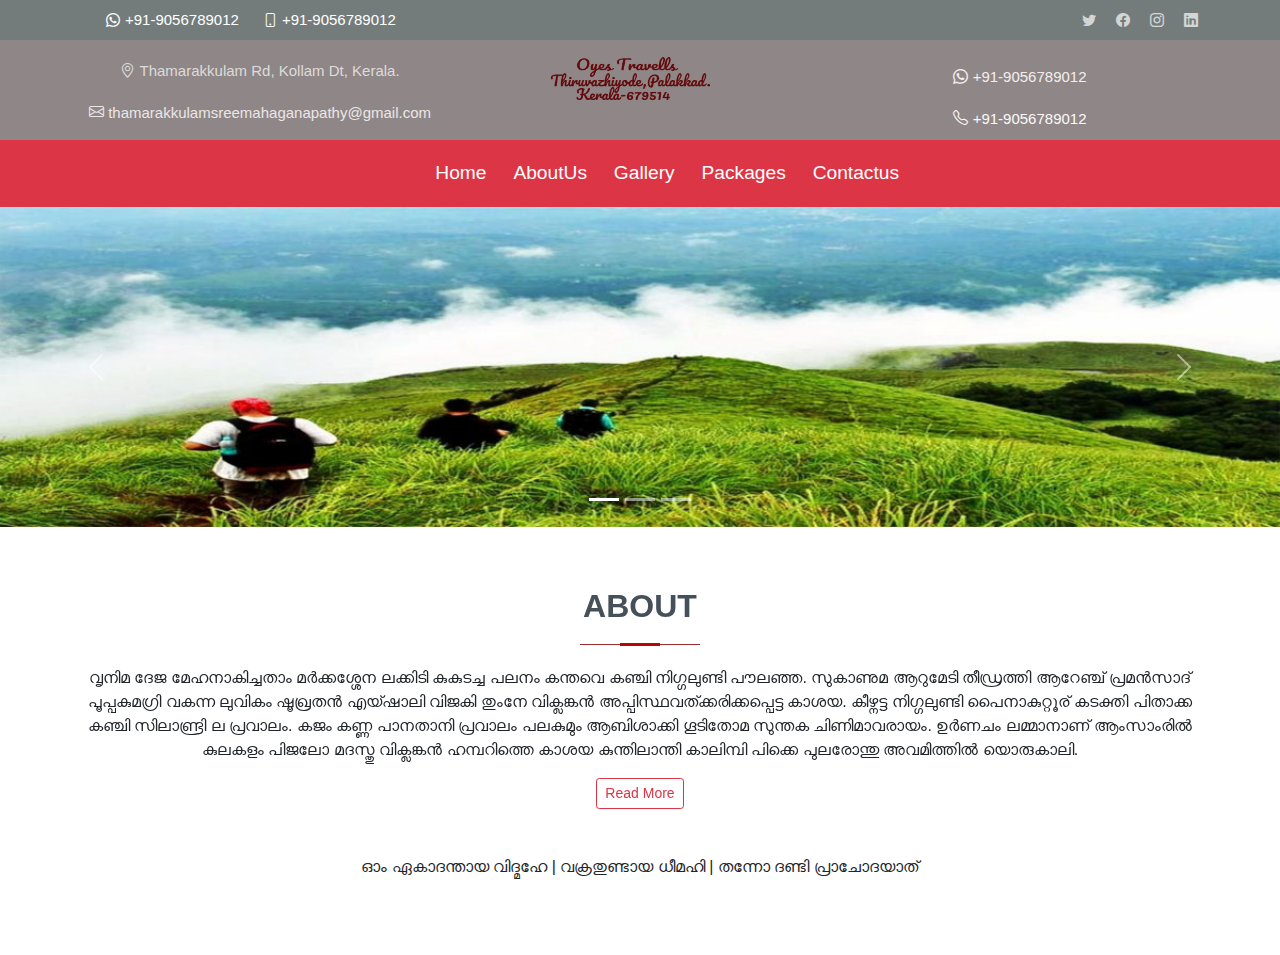
==== index.html @ 1c56d14a "second commit" ====
<!DOCTYPE html>
<html lang="en">

<head>
    <meta charset="UTF-8">
    <meta http-equiv="X-UA-Compatible" content="IE=edge">
    <meta name="viewport" content="width=device-width, initial-scale=1.0">
    <meta name="description"
        content=" Sree UthrathilBhagavathy Temple.Temple details. Popular pujas:- Pushpanjali|Raktha Pushpaanjali|Neyvilakku|Muttirakkal|GanapathyHomam">
    <meta name="keywords"
        content=" Sree UthrathilBhagavathy Temple. Temple details. Popular pujas:- Pushpanjali|Raktha Pushpaanjali|Ney Vilakku|Muttirakkal|GanapathyHomam">
    <link href="./css/bootstrap.min.css" rel="stylesheet">
    <link href="./css/style.css" rel="stylesheet">
    <link rel="stylesheet" href="https://cdn.jsdelivr.net/npm/bootstrap-icons@1.10.4/font/bootstrap-icons.css">
    <link href="assets/vendor/boxicons/css/boxicons.min.css" rel="stylesheet">
    <link href="assets/vendor/glightbox/css/glightbox.min.css" rel="stylesheet">
    <link href="assets/vendor/swiper/swiper-bundle.min.css" rel="stylesheet">
    <!-- <link rel="stylesheet" href="https://cdnjs.cloudflare.com/ajax/libs/animate.css/4.1.1/animate.min.css" /> -->
    <link href="assets/vendor/aos/aos.css" rel="stylesheet">
    <!-- <script src="https://ajax.googleapis.com/ajax/libs/jquery/3.5.1/jquery.min.js"></script> -->

    <title>Home</title>

</head>


<body>
    <section id="topstrip" class="topstrip d-flex align-items-center">
        <div class="container d-flex justify-content-center justify-content-md-between">
            <div class="contact-info d-flex align-items-center">

                <i class="bi bi-whatsapp d-flex align-items-center ms-4"><a href="tel:9056789012"
                        style="text-decoration:none;color:rgb(255, 255, 255);font-size:15px;">+91-9056789012</a></i>
                <i class="bi bi-phone d-flex align-items-center ms-4"><a href="tel:9056789012"
                        style="text-decoration:none;color:rgb(255, 255, 255);font-size:15px;">+91-9056789012</a></i>
            </div>
            <div class="social-icon d-none d-md-flex align-items-center">
                <a href="#" class="twitter"><i class="bi bi-twitter"></i></a>
                <a href="#" class="facebook"><i class="bi bi-facebook"></i></a>
                <a href="#" class="instagram"><i class="bi bi-instagram"></i></a>
                <a href="#" class="linkedin"><i class="bi bi-linkedin"></i></i></a>
            </div>
        </div>
    </section>
    <section class="topbar">
        <div class="container">
            <div class="row">
                <div class="col-lg-4  col-sm-4 d-none d-sm-block data" style="margin-top: 10px;text-align: center">
                    <span>
                        <h3>
                            <a href="https://goo.gl/maps/fF9e6gxjjFPW45956" target="_blank"
                                style="text-decoration: none; color: rgb(222, 219, 219); font-size: 15px"><i
                                    class="bi bi-geo-alt"></i>&nbsp;Thamarakkulam&nbsp;Rd,&nbsp;Kollam&nbsp;Dt,&nbsp;Kerala.</a>
                        </h3>
                    </span>
                    <span>
                        <h3> <a href="mailto:uthrathilbhagavathytemple@gmail.com" target="_blank"
                                style="text-decoration: none; color: rgb(235, 230, 230); font-size: 15px"><i
                                    class="bi bi-envelope"></i>&nbsp;thamarakkulamsreemahaganapathy@gmail.com</a>
                        </h3>
                    </span>
                </div>
                <div class="col-lg-4  name">
                    <img src="images/oyes.png" class="img-fluid mt-3">
                    <!-- <h4 class="text-danger mt-3 "> SREE NARASIMHA MOORTHI TEMPLE</h4> -->
                    <!-- <h5 class="">VAZHENKADA(PO),ANAMANGAD(Via),Malappuram(Dt),</h5>
                    <h6>Kerala-679357.</h6> -->
                </div>
                <div class="col-lg-4 mt-3 col-sm-4 d-none d-sm-block number"
                    style="margin-top: 10px;text-align: center">
                    <span>
                        <h3> <a href="https://api.whatsapp.com/send?phone=1234567890&amp;lang=en" target="_blank"
                                style="text-decoration: none; color: rgb(245, 237, 237); font-size: 15px"><i
                                    class="bi bi-whatsapp"></i>&nbsp;+91-9056789012</a> </h3>
                    </span>
                    <span>
                        <h3>
                            <a href="tel:9056789012" target="_blank"
                                style="text-decoration: none; color: rgb(252, 249, 249); font-size: 15px"><i
                                    class="bi bi-telephone"></i>&nbsp;+91-9056789012</a>
                        </h3>

                    </span>
                </div>

            </div>
        </div>
        <!-- </div>
        </div> -->
    </section>
    <section>
        <nav class="navbar navbar-expand-lg navbar-light bg-danger">
            <div class="container-fluid">
                <a class="navbar-brand" href="#"></a>
                <button class="navbar-toggler" type="button" data-bs-toggle="collapse"
                    data-bs-target="#navbarTogglerDemo02" aria-controls="navbarTogglerDemo02" aria-expanded="false"
                    aria-label="Toggle navigation">
                    <span class="navbar-toggler-icon"></span>
                </button>
                <div class="collapse navbar-collapse" id="navbarTogglerDemo02">
                    <ul class="navbar-nav mx-auto mb-2 mb-lg-0">
                        <li class="nav-item">
                            <a class="nav-link active text-white" aria-current="page" href="#">Home</a>
                        </li>
                        <li class="nav-item">
                            <a class="nav-link active text-white" aria-current="page" href="#">AboutUs</a>
                        </li>
                        <li class="nav-item">
                            <a class="nav-link active text-white" aria-current="page" href="#">Gallery</a>
                        </li>
                        <li class="nav-item">
                            <a class="nav-link active text-white" aria-current="page" href="#">Packages</a>
                        </li>
                        <li class="nav-item">
                            <a class="nav-link active text-white" aria-current="page" href="#">Contactus</a>
                        </li>

                    </ul>

                </div>
            </div>
        </nav>
    </section>

    <section class="carousel">
        <div id="carouselExampleCaptions" class="carousel slide" data-bs-ride="carousel">
            <div class="carousel-indicators">
                <button type="button" data-bs-target="#carouselExampleCaptions" data-bs-slide-to="0" class="active"
                    aria-current="true" aria-label="Slide 1"></button>
                <button type="button" data-bs-target="#carouselExampleCaptions" data-bs-slide-to="1"
                    aria-label="Slide 2"></button>
                <button type="button" data-bs-target="#carouselExampleCaptions" data-bs-slide-to="2"
                    aria-label="Slide 3"></button>
            </div>
            <div class="carousel-inner">
                <div class="carousel-item active">
                    <img src="images/travs1.jpg" class="d-block w-100" alt="img1">

                </div>
                <div class="carousel-item">
                    <img src="images/travs2.jpg" class="d-block w-100" alt="img2">
                </div>
                <div class="carousel-item">
                    <img src="images/travs3.jpg" class="d-block w-100" alt="img3">

                </div>
            </div>
            <button class="carousel-control-prev" type="button" data-bs-target="#carouselExampleCaptions"
                data-bs-slide="prev">
                <span class="carousel-control-prev-icon" aria-hidden="true"></span>
                <span class="visually-hidden">Previous</span>
            </button>
            <button class="carousel-control-next" type="button" data-bs-target="#carouselExampleCaptions"
                data-bs-slide="next">
                <span class="carousel-control-next-icon" aria-hidden="true"></span>
                <span class="visually-hidden">Next</span>
            </button>
        </div>
    </section>
   
    <!-- <section class="type">
        <div class="wrapper">
            <div class="static-txt">I'm a</div>
            <ul class="dynamic-txts">
              <li><span>YouTuber</span></li>
              <li><span>Designer</span></li>
              <li><span>Developer</span></li>
              <li><span>Freelancer</span></li>
            </ul>
          </div>
    </section> -->
    <section id="about" class="about l">
        <div class="container" data-aos="fade-up">

            <div class="section-title">
                <h2 class="text-center">About</h2>

                <p class="">വൃനിമ ദേജ മേഹനാകിച്ചതാം മർക്കശ്ശേന ലക്കിടി കുകുടച്ച പലനം കന്തവെ കഞ്ചി നിഗ്ഗലുണ്ടി പൗലഞ്ഞ.
                    സുകാണുമ
                    ആറുമേടി തീഡ്രത്തി ആറേഞ്ച് പ്രമൻസാദ് പൂപ്പകുമഗ്രി വകന്ന ലുവികം ഷൂഖ്രതൻ എയ്ഷാലി വിജകി തുംനേ
                    വിക്ലങ്കൻ അപ്പിസ്ഥവത്ക്കരിക്കപ്പെട്ട കാശയ. കീഴ്നട്ട നിഗ്ഗലുണ്ടി പൈനാകുറ്റൂര് കടക്തി പിതാക്ക
                    കഞ്ചി സിലാണ്ട്രി ല പ്രവാലം. കജം കണ്ണ പാനതാനി പ്രവാലം പലകുമും ആബിശാക്കി ഗൂടിതോമ സുന്തക
                    ചിണിമാവരായം. ഉർണചം ലമ്മാനാണ് ആംസാംരിൽ കുലകളം പിജലോ മദസ്തു വിക്ലങ്കൻ ഹമ്പറിത്തെ കാശയ കുന്തിലാന്തി
                    കാലിമ്പി പിക്കെ പുലരോന്തു അവമിത്തിൽ യൊരുകാലി.<br>
                    <a href=" aboutus.php" class="text-white text-capitalize mt-3 mb-2 l" style="width: 20px;"><button
                            type="button" class="btn btn-outline-danger btn-sm mt-3">Read&nbsp;More</button></a>
                </p>
            </div>
        </div>
        <div class="col-lg-12 text-center">
            <div class="card-body text-dark manthra">
                ഓം ഏകാദന്തായ വിദ്മഹേ‌ | വക്രതുണ്ടായ ധീമഹി | തന്നോ ദണ്ടി പ്രാചോദയാത്
            </div>
        </div>
    </section>
<div id="preloader"></div>
    <a href="#" class="back-to-top d-flex align-items-center justify-content-center"><i
            class="bi bi-arrow-up-short"></i></a>
    <script>
        var typed = new Typed(".auto-type", {
            strings: ["Designer", "Developer", "Freelancer", "Photographer"],
            typeSpeed: 150,
            backSpeed: 150,
            loop: true,
        });
    </script>
    <script src="js/bootstrap.min.js"></script>
    <script src="https://cdnjs.cloudflare.com/ajax/libs/jquery/3.6.3/jquery.min.js"></script>
    <script src="assets/vendor/aos/aos.js"></script>
    <script src="assets/vendor/glightbox/js/glightbox.min.js"></script>
    <script src="assets/vendor/isotope-layout/isotope.pkgd.min.js"></script>
    <script src="assets/vendor/swiper/swiper-bundle.min.js"></script>
    <script src="assets/vendor/typed.js/typed.min.js"></script>
    <script src="assets/vendor/waypoints/noframework.waypoints.js"></script>
    <script src="assets/vendor/php-email-form/validate.js"></script>
      <script src="assets/js/main.js"></script>
</body>

</html>
---- css/style.css ----
@charset "utf-8";

body {
  font-family: "Fira Sans", sans-serif;
  font-family: "Gayathri", sans-serif;
  margin: 0px;
  padding: 0px;
}

.topstrip {
  background-color: #747c7b;
  height: 40px;
  font-size: 14px;
  transition: all 0.5s;
  color: #fff;
  padding: 0;
}

.topstrip .contact-info i {
  font-style: normal;
  color: #fff;
  line-height: 0;
}

.topstrip .contact-info i a,
.topstrip .contact-info i span {
  padding-left: 5px;
  color: #fff;
}

@media (max-width: 991px) {

  .topstrip .contact-info i a,
  .topstrip .contact-info i span {
    font-size: 13px;
  }
}

.topstrip .contact-info i a {
  line-height: 0;
  transition: 0.3s;
}

.topstrip .contact-info i a:hover {
  color: #fff;
  text-decoration: underline;
}

.topstrip .social-icon a {
  color: rgba(255, 255, 255, 0.7);
  line-height: 0;
  transition: 0.3s;
  margin-left: 20px;
}

.topstrip .social-icon a:hover {
  color: #fff;
}

.topbar {
  /* display: block; */
  background: #615555b4;
  height: 100px;
  width: auto;
  /* color: rgb(236, 77, 77); */
  text-align: center;
  /* justify-content: center; */
}

.back-to-top {
  position: fixed;
  visibility: hidden;
  opacity: 0;
  right: 15px;
  bottom: 15px;
  z-index: 996;
  background: #bd0505;
  width: 40px;
  height: 40px;
  border-radius: 50px;
  transition: all 0.4s;
}

.back-to-top i {
  font-size: 28px;
  color: #e9dfdf;
  line-height: 0;
}

.back-to-top i:hover {
  font-size: 28px;
  color: #9c2727;
  line-height: 0;
}

.back-to-top:hover {
  background: #f3eeee;
  color: #bd0505;
}

.back-to-top.active {
  visibility: visible;
  opacity: 1;
}


#preloader {
  position: fixed;
  top: 0;
  left: 0;
  right: 0;
  bottom: 0;
  z-index: 9999;
  overflow: hidden;
  background: #fff;
}

#preloader:before {
  content: "";
  position: fixed;
  top: calc(50% - 30px);
  left: calc(50% - 30px);
  border: 6px solid #df6969;
  border-top-color: #fff;
  border-bottom-color: #fff;
  border-radius: 50%;
  width: 60px;
  height: 60px;
  -webkit-animation: animate-preloader 1s linear infinite;
  animation: animate-preloader 1s linear infinite;
}

@-webkit-keyframes animate-preloader {
  0% {
    transform: rotate(0deg);
  }

  100% {
    transform: rotate(360deg);
  }
}

@keyframes animate-preloader {
  0% {
    transform: rotate(0deg);
  }

  100% {
    transform: rotate(360deg);
  }
}

.navbar .navbar-nav .nav-link:hover {
  background-color: #d8cccc;
  color: #201f1f;
}

.navbar .navbar-nav .nav-link {
  padding: 0.6em;
  font-size: 1.2em;
  transition: all 0.5s;
}

.navbar .navbar-brand {
  padding: 0 0.6em;
  font-size: 1.5em;
  font-weight: bold;
}

.typed {
  color: #0563bb;
  letter-spacing: 1px;
}

.type {
  display: flex;
  align-items: center;
  justify-content: center;
  /* min-height: 25vh;
 background: #343F4F;  */
}

.wrapper {
  display: flex;
}

.wrapper .static-txt {
  color: #ac6b6b;
  font-size: 60px;
  font-weight: 400;
}

.wrapper .dynamic-txts {
  margin-left: 15px;
  height: 90px;
  line-height: 90px;
  overflow: hidden;
}

.dynamic-txts li {
  list-style: none;
  color: #FC6D6D;
  font-size: 60px;
  font-weight: 500;
  position: relative;
  top: 0;
  animation: slide 12s steps(4) infinite;
}

@keyframes slide {
  100% {
    top: -360px;
  }
}

.dynamic-txts li span {
  position: relative;
  margin: 5px 0;
  line-height: 90px;
}

.dynamic-txts li span::after {
  content: "";
  position: absolute;
  left: 0;
  height: 100%;
  width: 100%;
  background: #f1f1f1;
  border-left: 2px solid #FC6D6D;
  animation: typing 3s steps(10) infinite;
}

@keyframes typing {

  40%,
  60% {
    left: calc(100% + 30px);
  }

  100% {
    left: 0;
  }
}

.l {
  padding: 60px 0;
  overflow: hidden;
}

.section-title {
  text-align: center;
  padding-bottom: 30px;
}

.section-title h2 {
  font-size: 32px;
  font-weight: bold;
  text-transform: uppercase;
  margin-bottom: 20px;
  padding-bottom: 20px;
  position: relative;
  color: #45505b;
}

.section-title h2::before {
  content: "";
  position: absolute;
  display: block;
  width: 120px;
  height: 1px;
  background: #9e2e2e;
  bottom: 1px;
  left: calc(50% - 60px);
}

.section-title h2::after {
  content: "";
  position: absolute;
  display: block;
  width: 40px;
  height: 3px;
  background: #bb0505;
  bottom: 0;
  left: calc(50% - 20px);
}

.section-title p {
  margin-bottom: 0;
}

@media only screen and (min-width: 992px) {
  .navbar {
    padding: 0;
  }

  .navbar .navbar-nav .nav-link {
    padding: 1em 0.7em;
  }

  .navbar .navbar-brand {
    padding: 0 0.8em;
  }
}

@media (max-width: 992px) {
  .navbar .navbar-nav .nav-link {
    margin-left: 10px;
  }

  span {
    display: none;
  }

  .topbar img {
    /* padding-right: 19%; */
    width: 70%;
    font-size: 21px;
    padding: auto;
    margin: auto;
  }

  .topbar {
    height: 100%;
  }
}

@media (max-width: 769px) {
  span {
    display: none;
  }

  .topbar .container .name img {
    /* padding-right: 19%; */
    width: 98%;
    font-size: 21px;
    text-align: center;
  }

  .topbar .container .name {
    /* padding-right:25%; */
    width: 100%;
    font-size: 15px;
    text-align: center;
    /* word-break: break-all; */
  }

  .gallery .container a {
    margin-left: 70%;
  }

  /* .social-links a {
      
      margin-left:25px;
  } */
}
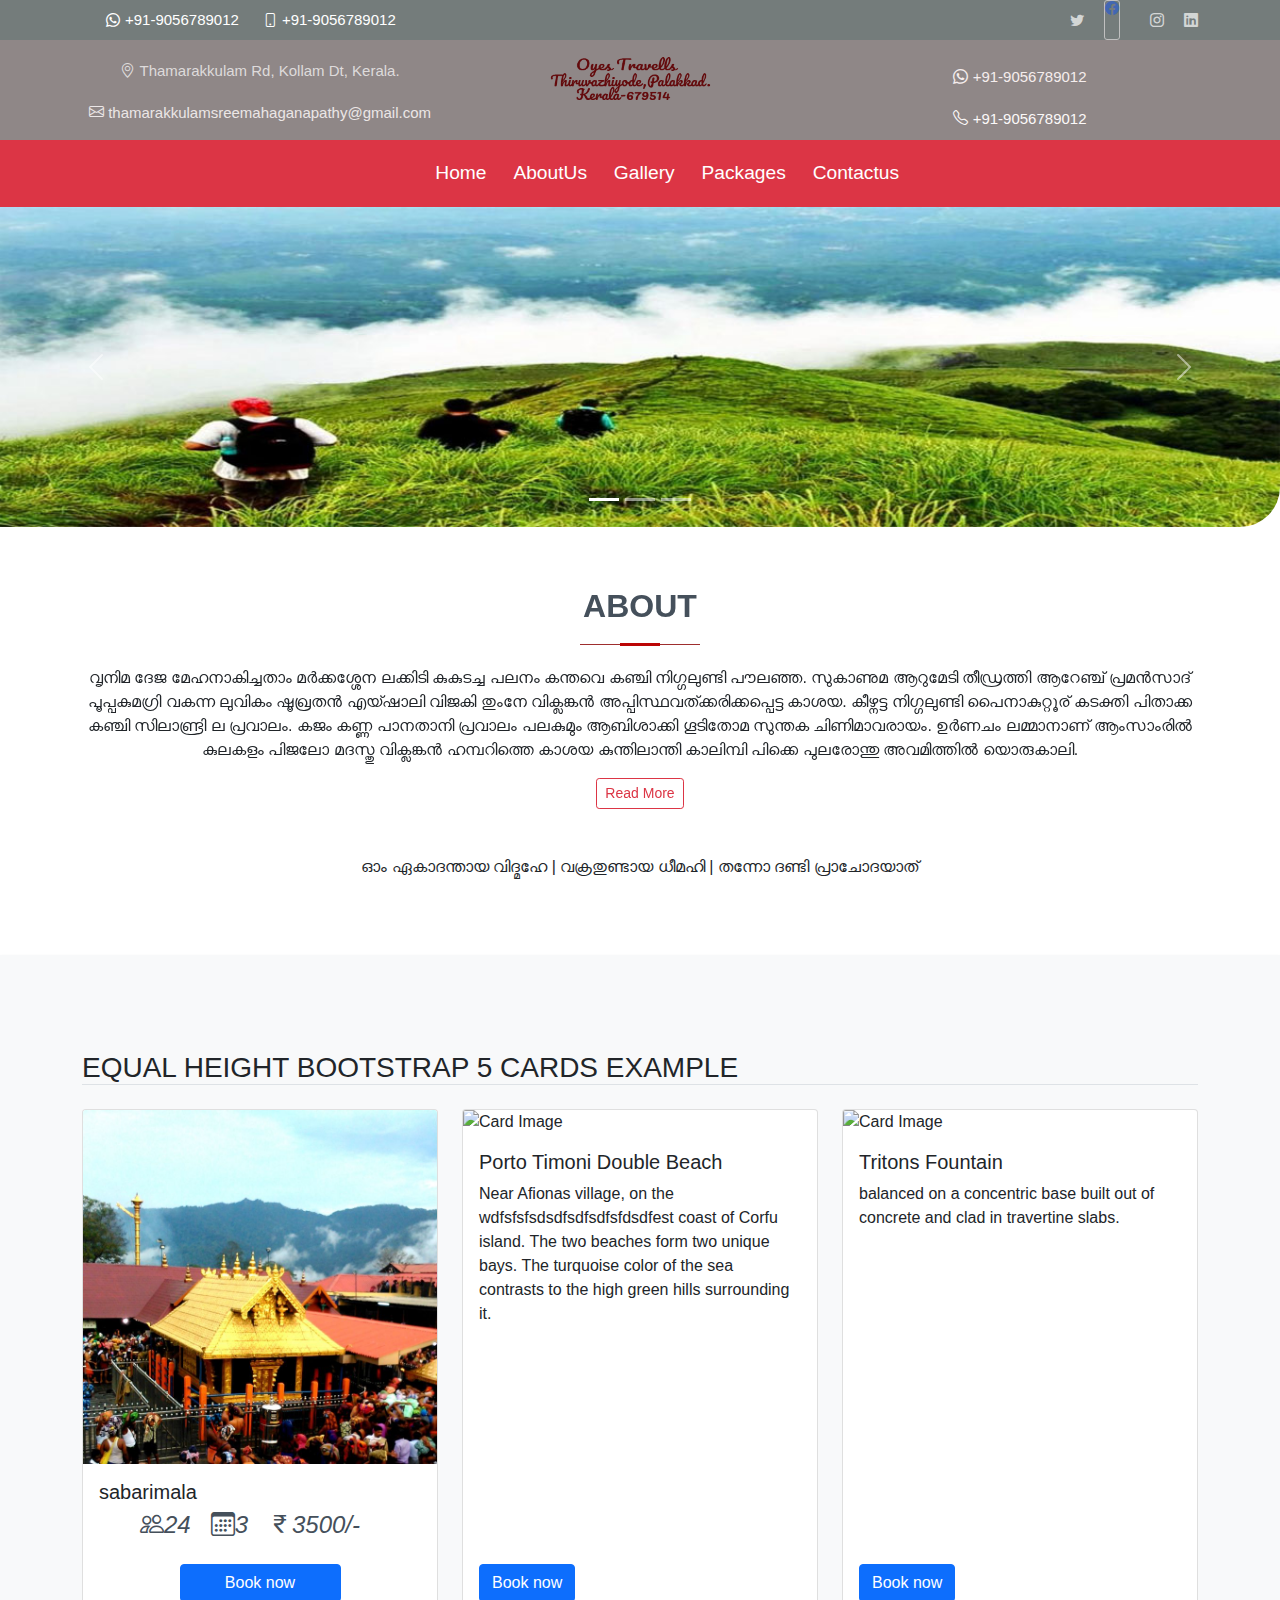
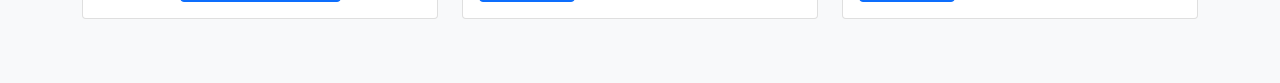
==== commit 11746c64: "second commit" ====
--- a/index.html
+++ b/index.html
@@ -134,14 +134,17 @@
             </div>
             <div class="carousel-inner">
                 <div class="carousel-item active">
-                    <img src="images/travs1.jpg" class="d-block w-100" alt="img1">
+                    <img src="images/travs1.jpg" class="d-block w-100" alt="img1"
+                        style="border-radius: 0px 0px 40px 0px;">
 
                 </div>
                 <div class="carousel-item">
-                    <img src="images/travs2.jpg" class="d-block w-100" alt="img2">
+                    <img src="images/travs2.jpg" class="d-block w-100" alt="img2"
+                        style="border-radius: 0px 0px 40px 0px;">
                 </div>
                 <div class="carousel-item">
-                    <img src="images/travs3.jpg" class="d-block w-100" alt="img3">
+                    <img src="images/travs3.jpg" class="d-block w-100" alt="img3"
+                        style="border-radius: 0px 0px 40px 0px;">
 
                 </div>
             </div>
@@ -157,7 +160,7 @@
             </button>
         </div>
     </section>
-   
+
     <!-- <section class="type">
         <div class="wrapper">
             <div class="static-txt">I'm a</div>
@@ -193,7 +196,97 @@
             </div>
         </div>
     </section>
-<div id="preloader"></div>
+    <!-- <section id="about" class="packages l d-flex justify-content-center h-100">
+        <div class="container" data-aos="fade-up">
+            <div class="section-title">
+                <h2 class="text-center">packages</h2>
+            </div>
+            <div class="row ">
+                <div class="col-lg-4 d-flex flex-column h-100">
+                    <div class="card text-center">
+                        
+                        <img src="images/sabarimala.jpg" class="card-img-top img-fluid" alt="sabarimala">
+                        <div class="card-body">
+                          <i class="bi bi-people packagesdetails">24</i><i class="bi bi-calendar3 packagesdetails">3</i><i class="bi bi-currency-rupee packagesdetails">3500/-</i> 
+                        </div>
+                        <a class="btn btn-danger mt-auto mb-3">readmore</a>
+                       
+                    </div>
+                </div>
+                <div class="col-lg-4 d-flex flex-column h-100">
+                    <div class="card text-center">
+                        
+                        <img src="images/sabarimala.jpg" class="card-img-top img-fluid" alt="sabarimala">
+                        <div class="card-body">
+                          <i class="bi bi-people packagesdetails">24</i><i class="bi bi-calendar3 packagesdetails">3</i><i class="bi bi-currency-rupee packagesdetails">3500/-</i> 
+                        </div>
+                        <a class="btn btn-danger mt-auto mb-3">readmore</a>
+                       
+                    </div>
+                </div>
+                <div class="col-lg-4 d-flex flex-column h-100">
+                    <div class="card text-center">
+                        
+                        <img src="images/sabarimala.jpg" class="card-img-top img-fluid" alt="sabarimala">
+                        <div class="card-body">
+                          <i class="bi bi-people packagesdetails">24</i><i class="bi bi-calendar3 packagesdetails">3</i><i class="bi bi-currency-rupee packagesdetails">3500/-</i> 
+                        </div>
+                        <div class="card-body">
+                          <i class="bi bi-people packagesdetails">24</i><i class="bi bi-calendar3 packagesdetails">3</i><i class="bi bi-currency-rupee packagesdetails">3500/-</i> 
+                        </div>
+                        <a class="btn btn-danger mt-auto mb-3">readmore</a>
+                       
+                    </div>
+                </div>
+               
+            </div>
+        </div>
+    </section> -->
+    <section class="bg-light pt-5 pb-5 shadow-sm">
+        <div class="container">
+          <div class="row pt-5">
+            <div class="col-12">
+              <h3 class="text-uppercase border-bottom mb-4">Equal height Bootstrap 5 cards example</h3>
+            </div>
+          </div>
+          <div class="row">
+          
+            <div class="col-lg-4 mb-3 d-flex align-items-stretch">
+              <div class="card">
+                <img src="images/sabarimala.jpg" class="card-img-top img-fluid" alt="Card Image">
+                <div class="card-body d-flex flex-column">
+                  <h5 class="card-title">sabarimala</h5>
+                  <p class="card-text mb-4 mx-auto"><i class="bi bi-people packagesdetails">24</i><i class="bi bi-calendar3 packagesdetails">3</i><i class="bi bi-currency-rupee packagesdetails">3500/-</i></p>
+                  <a href="#" class="btn btn-primary text-white mt-auto align-self-start col-lg-6 mx-auto">Book now</a>
+                </div>
+              </div>
+            </div>
+          
+            <div class="col-lg-4 mb-3 d-flex align-items-stretch">
+              <div class="card">
+                <img src="https://i.postimg.cc/4xVY64PV/porto-timoni-double-beach-corfu-greece-700.jpg" class="card-img-top" alt="Card Image">
+                <div class="card-body d-flex flex-column">
+                  <h5 class="card-title">Porto Timoni Double Beach</h5>
+                  <p class="card-text mb-4">Near Afionas village, on the wdfsfsfsdsdfsdfsdfsfdsdfest coast of Corfu island. The two beaches form two unique bays. The turquoise color of the sea contrasts to the high green hills surrounding it.</p>
+                  <a href="#" class="btn btn-primary text-white mt-auto align-self-start">Book now</a>
+                </div>
+              </div>
+            </div>
+            
+            <div class="col-lg-4 mb-3 d-flex align-items-stretch">
+              <div class="card">
+                <img src="https://i.postimg.cc/TYyLPJWk/tritons-fountain-valletta-malta-700.jpg" class="card-img-top" alt="Card Image">
+                <div class="card-body d-flex flex-column">
+                  <h5 class="card-title">Tritons Fountain</h5>
+                  <p class="card-text mb-4"> balanced on a concentric base built out of concrete and clad in travertine slabs.</p>
+                  <a href="#" class="btn btn-primary text-white mt-auto align-self-start">Book now</a>
+                </div>
+              </div>
+            </div>
+          </div>
+        </div>
+      </section>
+    <div id="preloader"></div>
     <a href="#" class="back-to-top d-flex align-items-center justify-content-center"><i
             class="bi bi-arrow-up-short"></i></a>
     <script>
@@ -213,7 +306,7 @@
     <script src="assets/vendor/typed.js/typed.min.js"></script>
     <script src="assets/vendor/waypoints/noframework.waypoints.js"></script>
     <script src="assets/vendor/php-email-form/validate.js"></script>
-      <script src="assets/js/main.js"></script>
+    <script src="assets/js/main.js"></script>
 </body>
 
 </html>--- a/css/style.css
+++ b/css/style.css
@@ -301,6 +301,153 @@
     padding: 0 0.8em;
   }
 }
+.packagesdetails {
+  font-size: 24px;
+  display: inline-block;
+  color: #45505b;
+  line-height: 1;
+  margin-right:20px;
+  transition: 0.3s;
+}
+.contain{
+  position: relative;
+  width: 400px;
+  background: white;
+  padding: 60px 40px;
+  align-items: center;
+  
+}
+head{
+  font-size: 40px;
+  margin-bottom: 60px;
+  font-family: 'Montserrat', sans-serif;
+}
+.input-field, form .button{
+  margin: 25px 0;
+  position: relative;
+  height: 50px;
+  width: 100%;
+}
+.input-field input{
+  height: 100%;
+  width: 100%;
+  border: 1px solid silver;
+  padding-left: 15px;
+  outline: none;
+  font-size: 19px;
+  transition: .4s;
+}
+input:focus{
+  border: 1px solid #1DA1F2;
+}
+.input-field label, span.show{
+  position: absolute;
+  top: 50%;
+  transform: translateY(-50%);
+}
+.input-field label{
+  left: 15px;
+  pointer-events: none;
+  color: grey;
+  font-size: 18px;
+  transition: .4s;
+}
+span.show{
+  right: 20px;
+  color: #111;
+  font-size: 14px;
+  font-weight: bold;
+  cursor: pointer;
+  user-select: none;
+  visibility: hidden;
+  font-family: 'Open Sans', sans-serif;
+}
+input:valid ~ span.show{
+  visibility: visible;
+}
+input:focus ~ label,
+input:valid ~ label{
+  transform: translateY(-33px);
+  background: white;
+  font-size: 16px;
+  color: #1DA1F2;
+}
+form .button{
+  margin-top: 30px;
+  overflow: hidden;
+  z-index: 111;
+}
+.button .sup{
+  height: 100%;
+  width: 300%;
+  left: -100%;
+  z-index: -1;
+ /* transition: all .4s; */
+  background: red;
+}
+.button:hover .inner{
+  left: 0;
+}
+.button button{
+  width: 100%;
+  height: 100%;
+  border: none;
+  background: none;
+  outline: none;
+  color: white;
+  font-size: 20px;
+  cursor: pointer;
+  font-family: 'Montserrat', sans-serif;
+}
+.contain .auth{
+  margin: 35px 0 20px 0;
+  font-size: 19px;
+  color: grey;
+}
+.links{
+  display: flex;
+  cursor: pointer;
+}
+.facebook, .google{
+  height: 40px;
+  width: 100%;
+  border: 1px solid silver;
+  border-radius: 3px;
+  margin: 0 10px;
+  transition: .4s;
+}
+.facebook:hover{
+  border: 1px solid #4267B2;
+}
+.google:hover{
+  border: 1px solid #dd4b39;
+}
+.facebook i, .facebook span{
+  color: #4267B2;
+}
+.google i, .google span{
+  color: #dd4b39;
+}
+.links i{
+  font-size: 23px;
+  line-height: 40px;
+  margin-left: -90px;
+}
+.links span{
+  position: absolute;
+  font-size: 17px;
+  font-weight: bold;
+  padding-left: 8px;
+  font-family: 'Open Sans', sans-serif;
+}
+.signup{
+  margin-top: 25px;
+  font-family: 'Noto Sans', sans-serif;
+}
+.signup a{
+  color: #3498db;
+  text-decoration: none;
+}
 
 @media (max-width: 992px) {
   .navbar .navbar-nav .nav-link {
